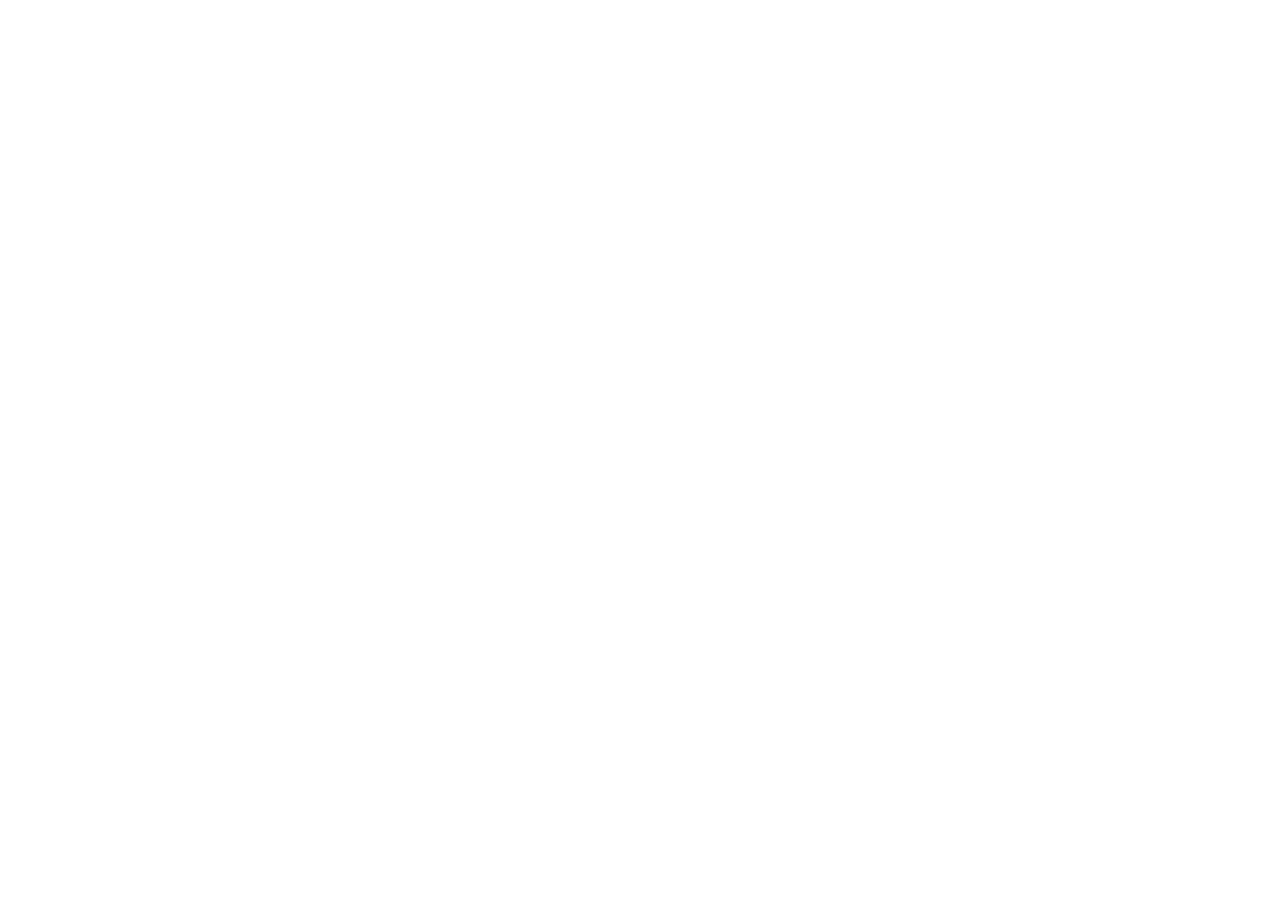
==== index.html @ fede09e0 "work on it" ====
<!DOCTYPE html>
<html lang="en">
<head>
    <meta charset="UTF-8">
    <meta name="viewport" content="width=device-width, initial-scale=1.0">
    <title>Document</title>
</head>
<body id="body-element">
    <script src = js/app.js ></script>
</body>
</html>
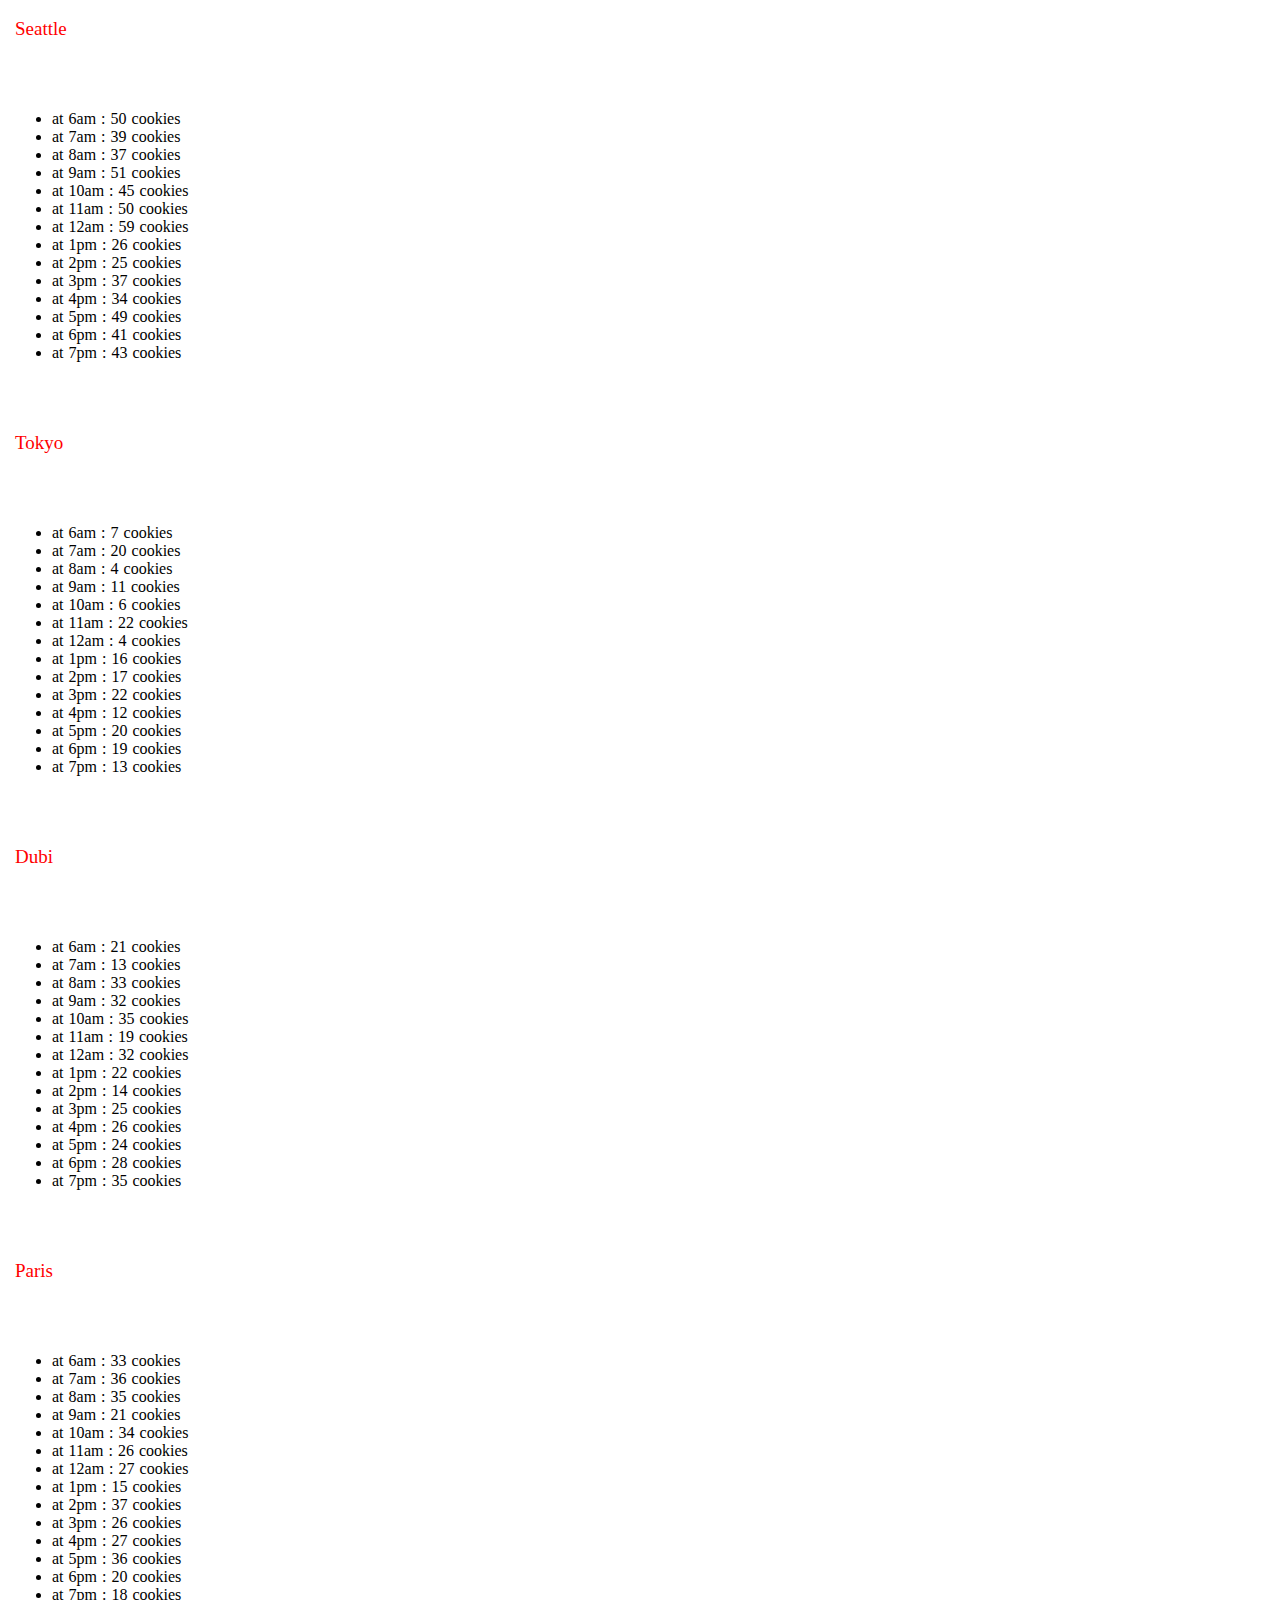
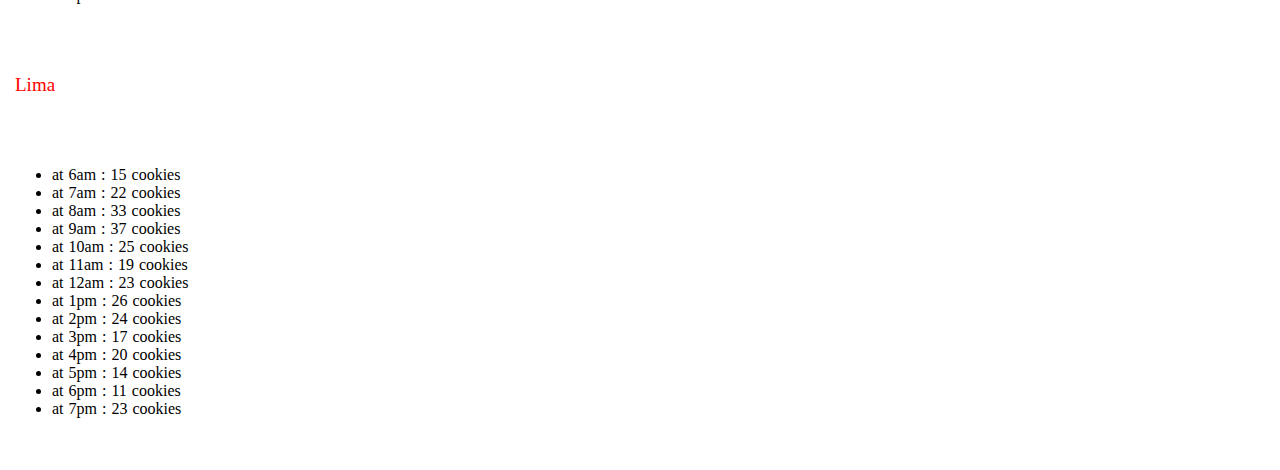
==== commit c163b84c: "work on it" ====
--- a/index.html
+++ b/index.html
@@ -4,6 +4,8 @@
     <meta charset="UTF-8">
     <meta name="viewport" content="width=device-width, initial-scale=1.0">
     <title>Document</title>
+    <link rel="stylesheet" href="css/reset.css">
+    <link rel="stylesheet" href="css/style.css">
 </head>
 <body id="body-element">
     <script src = js/app.js ></script>
--- a/css/style.css
+++ b/css/style.css
@@ -0,0 +1,26 @@
+body{
+    font-family:cursive;
+    font-size: 19px;
+    line-height: 28px;
+    word-spacing: 1px;
+
+}
+
+div {
+    margin: 50px;
+    padding: 2px;
+    border: 0;
+    font-size: 100%;
+    font: initial;
+    vertical-align: baseline;
+}
+ul {
+    list-style: initial;
+}
+
+h2 {
+    padding:10px;
+    padding: 15px;
+    font: bolder;
+    color: red;
+}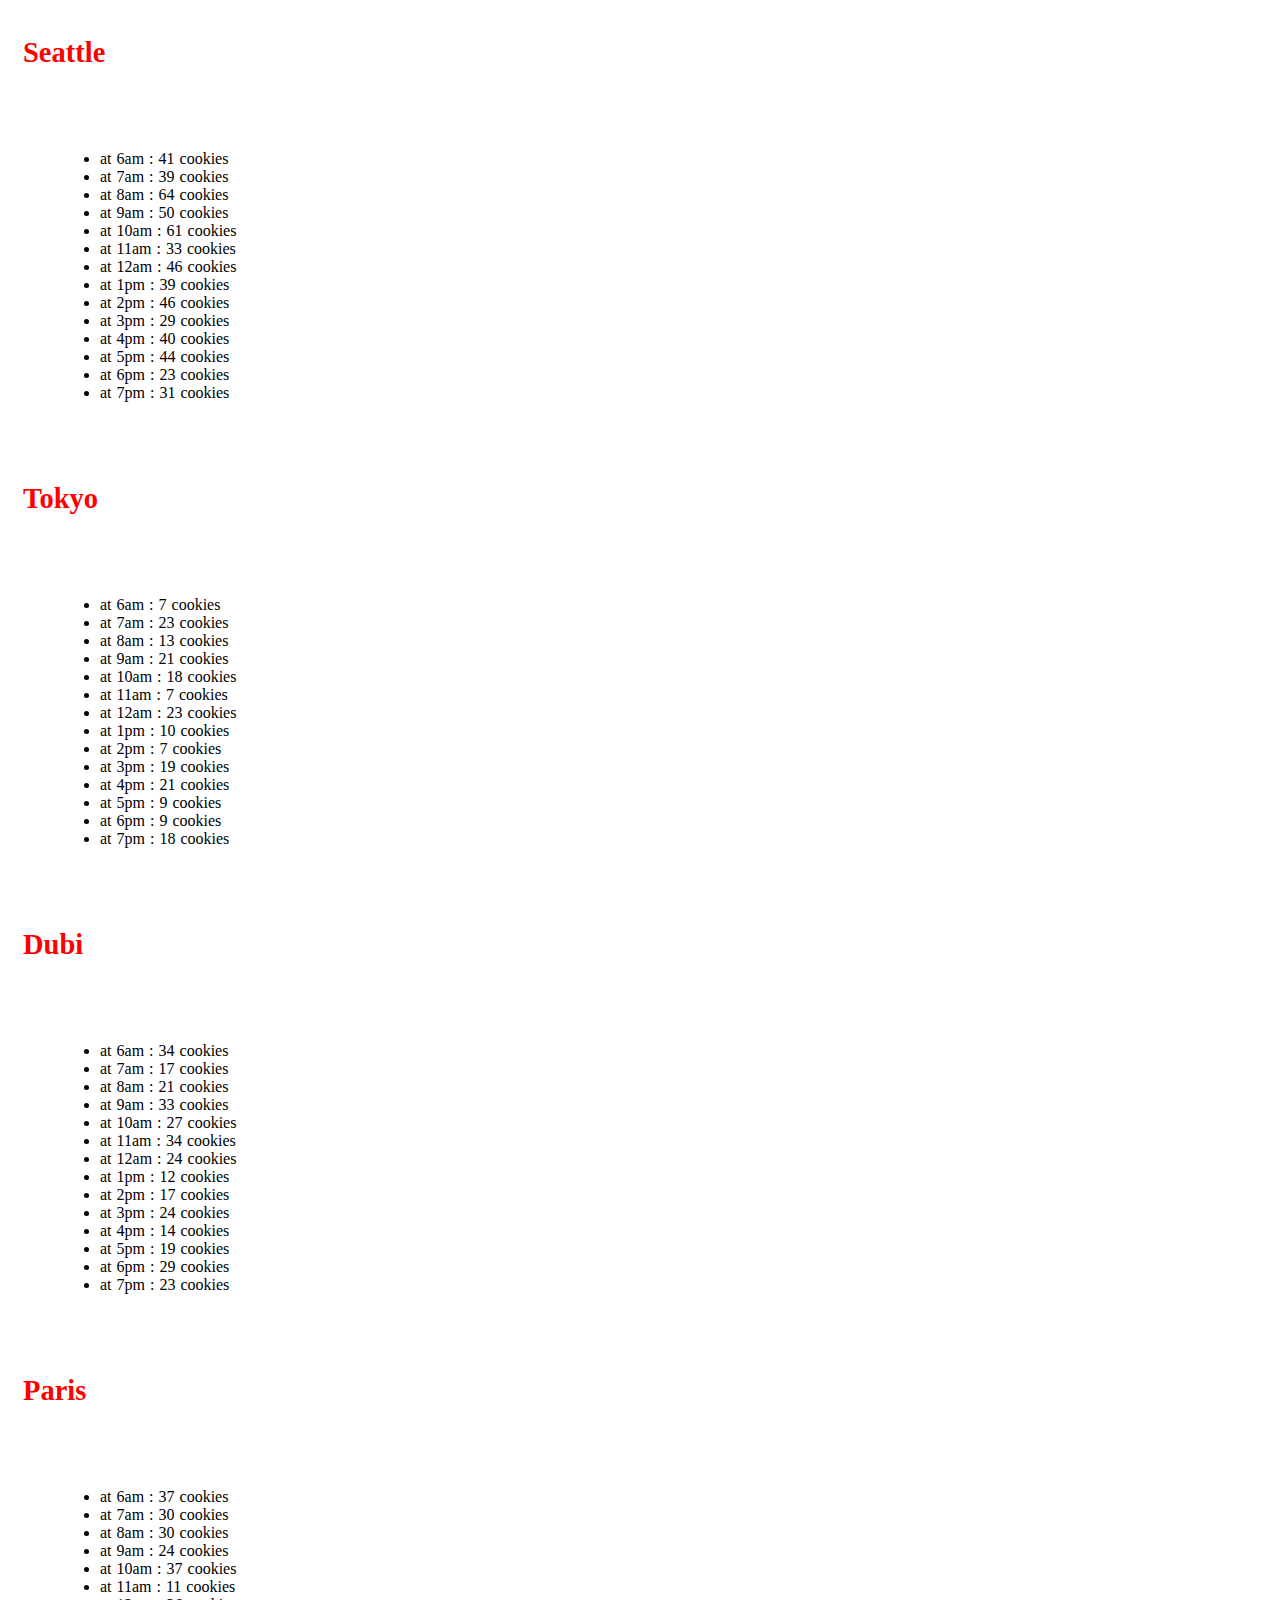
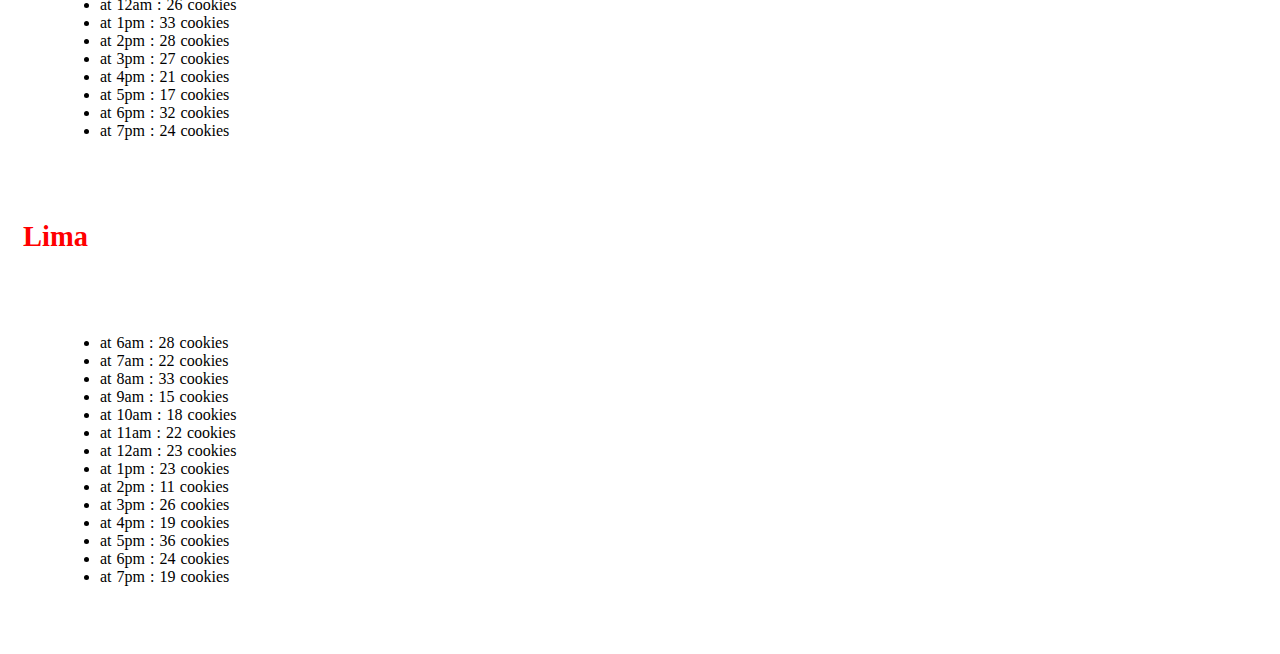
==== commit d37c3f6e: "work" ====
--- a/index.html
+++ b/index.html
@@ -4,7 +4,6 @@
     <meta charset="UTF-8">
     <meta name="viewport" content="width=device-width, initial-scale=1.0">
     <title>Document</title>
-    <link rel="stylesheet" href="css/reset.css">
     <link rel="stylesheet" href="css/style.css">
 </head>
 <body id="body-element">
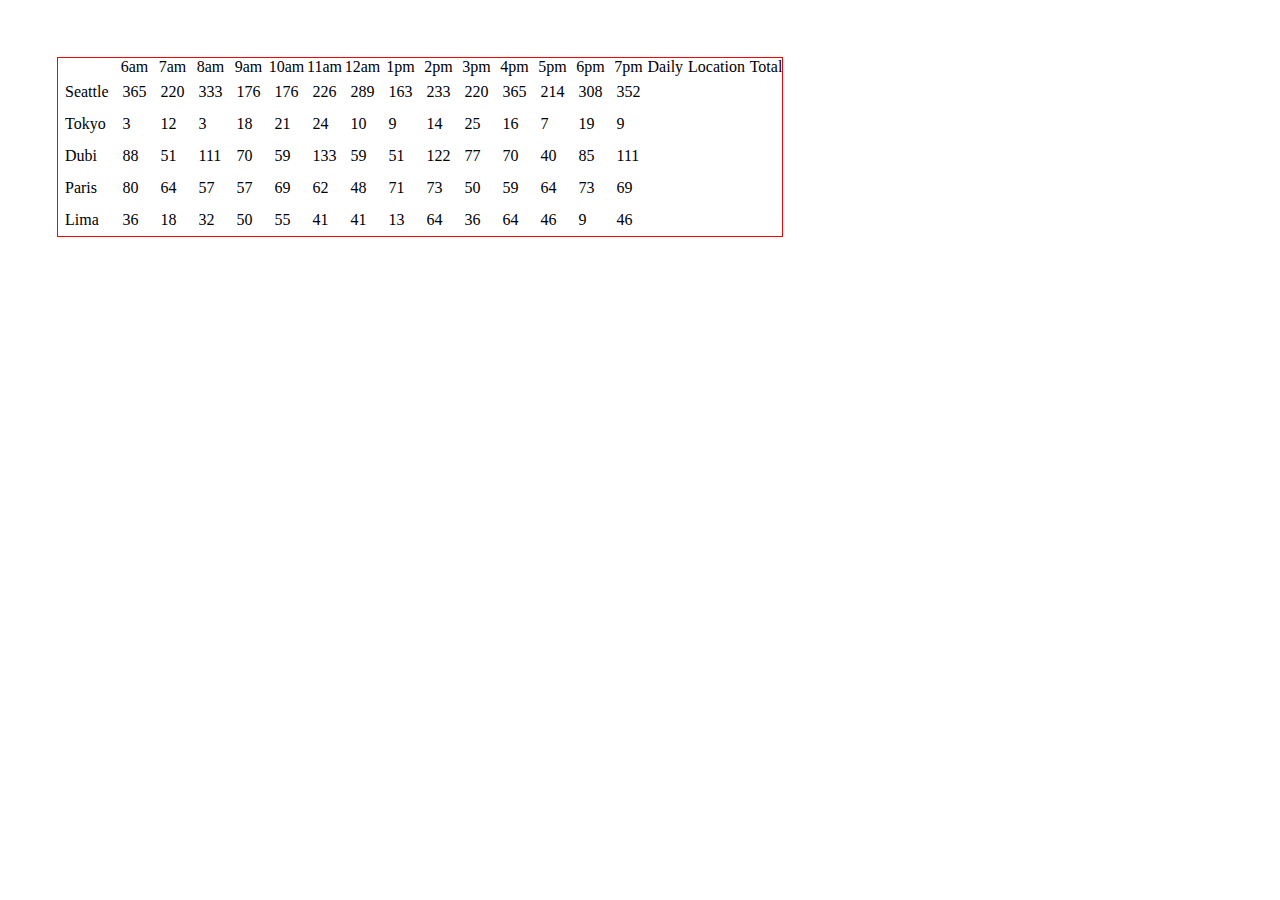
==== commit 3ccf1c1b: "still work" ====
--- a/index.html
+++ b/index.html
@@ -4,9 +4,11 @@
     <meta charset="UTF-8">
     <meta name="viewport" content="width=device-width, initial-scale=1.0">
     <title>Document</title>
+    <link rel="stylesheet" href="css/reset.css">
     <link rel="stylesheet" href="css/style.css">
 </head>
 <body id="body-element">
+    <div id="resturant"></div>
     <script src = js/app.js ></script>
 </body>
 </html>--- a/css/style.css
+++ b/css/style.css
@@ -23,4 +23,19 @@
     padding: 15px;
     font: bolder;
     color: red;
+}
+table {
+    border:1px solid red;
+    margin: 5px;
+    padding: 10px;
+    font-size: 100%;
+    font: -webkit-xxx-large;
+    vertical-align: baseline;
+}
+tr{
+    padding: 10px;
+
+}
+td {
+    padding: 7px;
 }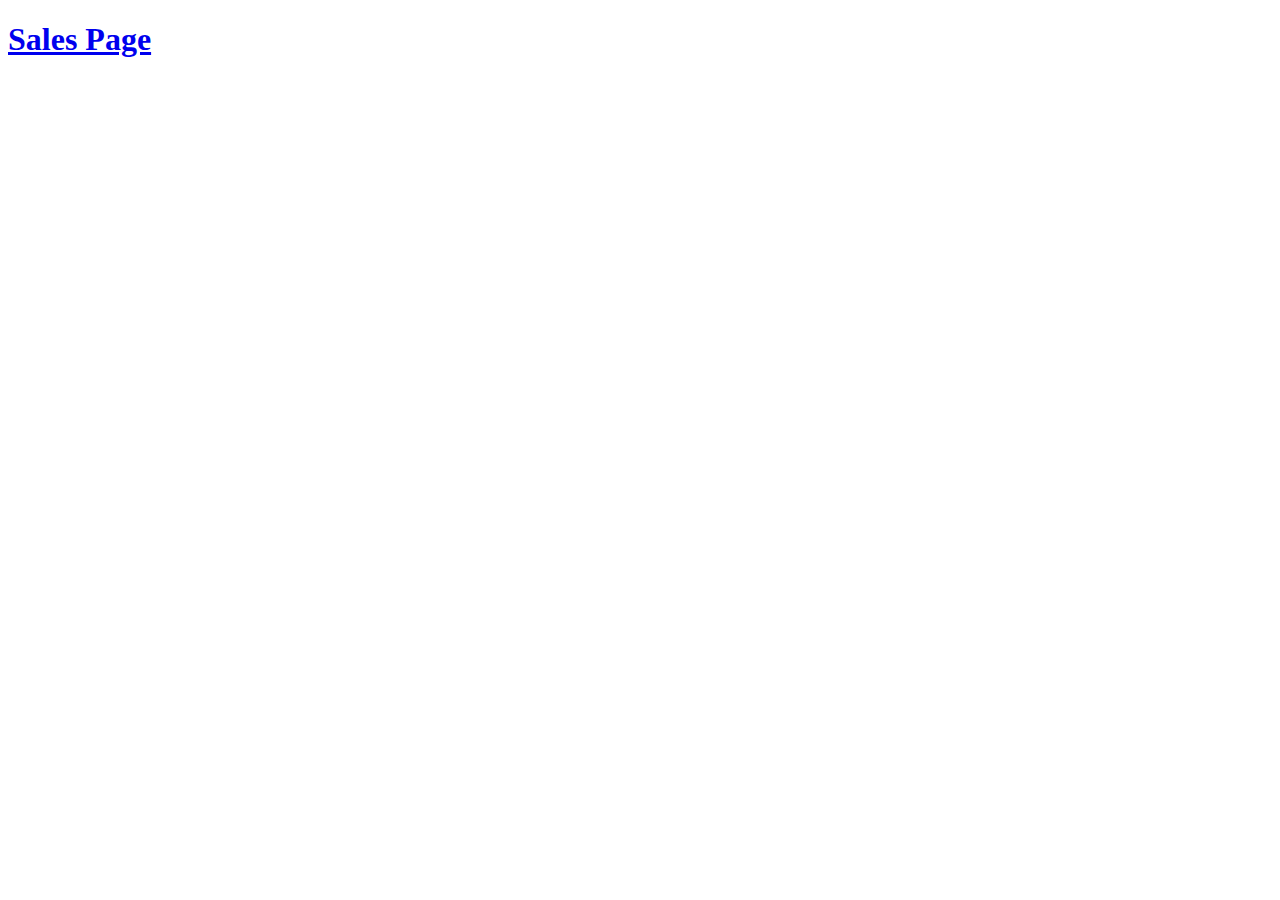
==== commit 6a167bfc: "Done" ====
--- a/index.html
+++ b/index.html
@@ -4,11 +4,8 @@
     <meta charset="UTF-8">
     <meta name="viewport" content="width=device-width, initial-scale=1.0">
     <title>Document</title>
-    <link rel="stylesheet" href="css/reset.css">
-    <link rel="stylesheet" href="css/style.css">
 </head>
-<body id="body-element">
-    <div id="resturant"></div>
-    <script src = js/app.js ></script>
+<body>
+    <a href = "sales.html"><h1>Sales Page</h1></a>
 </body>
 </html>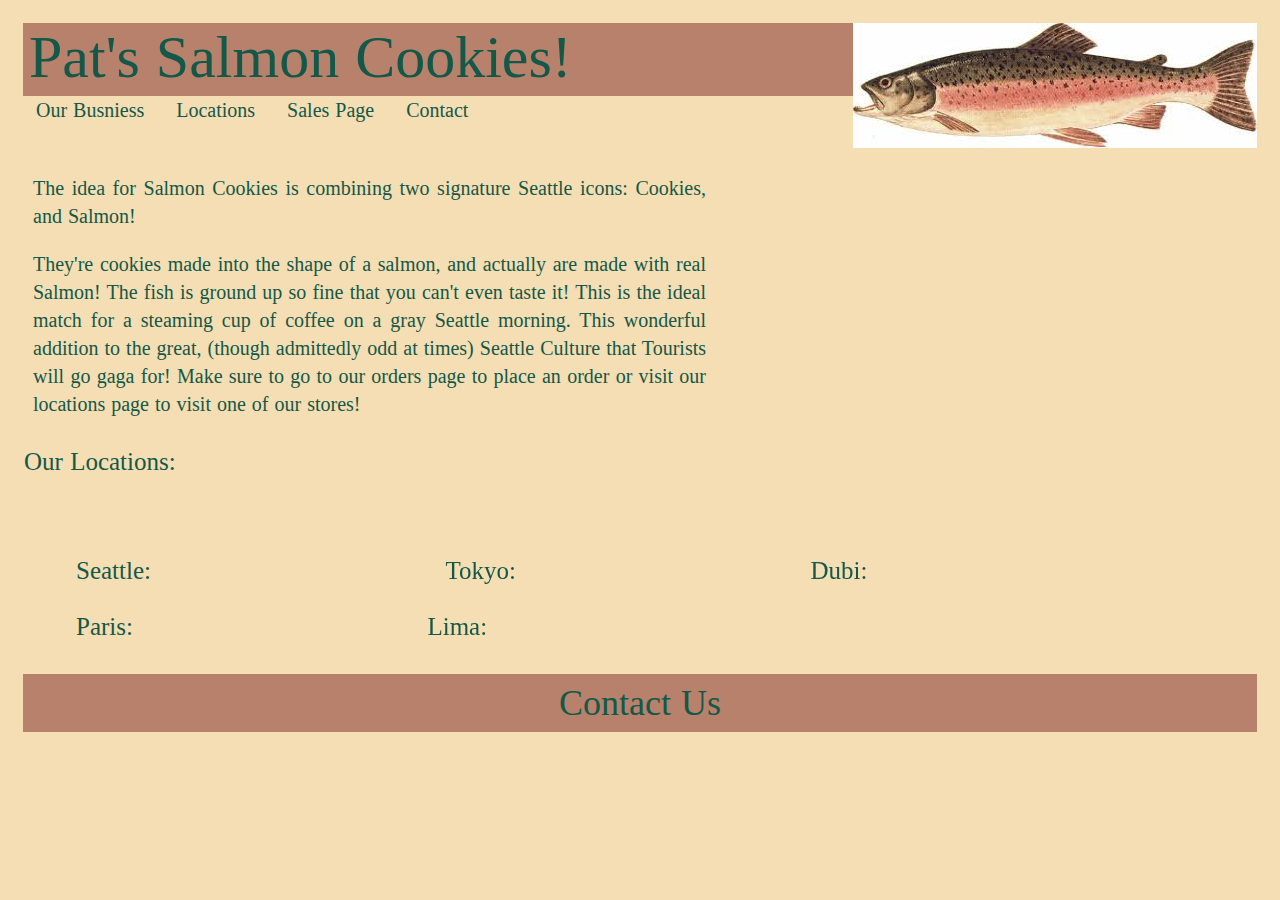
==== commit 084de875: "class8" ====
--- a/index.html
+++ b/index.html
@@ -3,9 +3,61 @@
 <head>
     <meta charset="UTF-8">
     <meta name="viewport" content="width=device-width, initial-scale=1.0">
-    <title>Document</title>
+    <title>salmon-cookies</title>
+    <link rel="stylesheet" href="css/reset.css">
+    <link rel="stylesheet" href="css/style.css">
 </head>
 <body>
-    <a href = "sales.html"><h1>Sales Page</h1></a>
+    <header>
+        
+        <img src = "img/pink.jpg" >
+        <h1>Pat's Salmon Cookies!</h1>
+
+        <nav>
+            <ul>
+                <li><a href="#Our-Busniss">Our Busniess</a></li>
+                <li><a href="#Locations">Locations</a></li>
+                <li><a href = "sales.html">Sales Page</a></li>
+                <li><a href="#Contact">Contact</a></li>
+            </ul>
+        </nav>
+    </header>
+<main>
+    <p id="Our-Busniss">
+     The idea for Salmon Cookies is combining two signature Seattle icons: Cookies, and Salmon!
+        </p>
+        <p>They're cookies made into the shape of a salmon, and actually are made with real Salmon! The fish is ground up so fine that you can't even taste it! This is the ideal match for a steaming cup of coffee on a gray Seattle morning. This wonderful addition to the great, (though admittedly odd at times) Seattle Culture that Tourists will go gaga for! Make sure to go to our orders page to place an order or visit our locations page to visit one of our stores!
+        </p>
+<h3>Our Locations:</h3>
+<div id="Locations">
+<h3>Seattle:</h3>
+<iframe src="https://www.google.com/maps/embed?pb=!1m18!1m12!1m3!1d172139.41617690967!2d-122.48215018480721!3d47.61294317999429!2m3!1f0!2f0!3f0!3m2!1i1024!2i768!4f13.1!3m3!1m2!1s0x5490102c93e83355%3A0x102565466944d59a!2sSeattle%2C%20WA%2C%20USA!5e0!3m2!1sen!2sjo!4v1582638416693!5m2!1sen!2sjo" width="600" height="450" frameborder="0" style="border:0;" allowfullscreen=""></iframe>
+<h3>Tokyo:</h3>
+<iframe src="https://www.google.com/maps/embed?pb=!1m18!1m12!1m3!1d462565.19768291805!2d54.94754067719889!3d25.07508528375935!2m3!1f0!2f0!3f0!3m2!1i1024!2i768!4f13.1!3m3!1m2!1s0x3e5f43496ad9c645%3A0xbde66e5084295162!2sDubai%20-%20United%20Arab%20Emirates!5e0!3m2!1sen!2sjo!4v1582638779039!5m2!1sen!2sjo" width="600" height="450" frameborder="0" style="border:0;" allowfullscreen=""></iframe>
+<h3>Dubi:</h3>
+<iframe src="https://www.google.com/maps/embed?pb=!1m18!1m12!1m3!1d462565.19768291805!2d54.94754067719889!3d25.07508528375935!2m3!1f0!2f0!3f0!3m2!1i1024!2i768!4f13.1!3m3!1m2!1s0x3e5f43496ad9c645%3A0xbde66e5084295162!2sDubai%20-%20United%20Arab%20Emirates!5e0!3m2!1sen!2sjo!4v1582638779039!5m2!1sen!2sjo" width="600" height="450" frameborder="0" style="border:0;" allowfullscreen=""></iframe>
+<h3>Paris:</h3>
+<iframe src="https://www.google.com/maps/embed?pb=!1m18!1m12!1m3!1d83998.94722711292!2d2.2770196087919454!3d48.85883773898234!2m3!1f0!2f0!3f0!3m2!1i1024!2i768!4f13.1!3m3!1m2!1s0x47e66e1f06e2b70f%3A0x40b82c3688c9460!2sParis%2C%20France!5e0!3m2!1sen!2sjo!4v1582638821812!5m2!1sen!2sjo" width="600" height="450" frameborder="0" style="border:0;" allowfullscreen=""></iframe>
+<h3>Lima:</h3>
+<iframe src="https://www.google.com/maps/embed?pb=!1m18!1m12!1m3!1d499487.6354170583!2d-77.26799006071839!3d-12.026498661234012!2m3!1f0!2f0!3f0!3m2!1i1024!2i768!4f13.1!3m3!1m2!1s0x9105c5f619ee3ec7%3A0x14206cb9cc452e4a!2sLima%2C%20Peru!5e0!3m2!1sen!2sjo!4v1582638907843!5m2!1sen!2sjo" width="600" height="450" frameborder="0" style="border:0;" allowfullscreen=""></iframe>
+<!-- </div>
+ <div class="OpeningHours">
+      <h3>Seattle</h3>
+      <p>Hours: 6am - 8pm</p>
+      <h3>Tokyo</h3>
+      <p>Hours: 6am - 8pm</p>
+      <h3>Dubi</h3>
+      <p>Hours: 6am - 8pm</p>
+      <h3>Paris</h3>
+      <p>Hours: 6am - 8pm</p>
+      <h3>Lima</h3>
+      <p>Hours: 6am - 8pm</p>
+    </div> --> 
+</main>
+<footer id="Contact">
+    <h2>Contact Us</h2>
+
+
+</footer>
 </body>
 </html>--- a/css/style.css
+++ b/css/style.css
@@ -0,0 +1,118 @@
+body {
+    font-family: inherit;
+    font-size: 20px;
+    line-height: 28px;
+    word-spacing: 1px;
+    padding: 30px;
+    margin: -7px;
+    background-color: wheat;
+    color: #135848;
+    background-image: url("img/pink.jpg");
+}
+main{
+    height: 550px;
+}
+div {
+    margin: 50px;
+    padding: 2px;
+    border: 0;
+    font-size: 100%;
+    font: initial;
+    vertical-align: baseline;
+}
+h1 {
+    padding-top: 20px;
+    font-size: 300%;
+    padding-bottom: 25px;
+    color: #135848;
+    text-align: justify;
+    padding-left: 6px;
+    background-color: #b7816c;
+    margin-right: 404px; 
+}
+h2 {
+    padding:10px;
+    padding: 15px;
+    font: bolder;
+    font-size: 36px;
+    text-align: center;
+    color:#135848;
+}
+h3 {
+    font-size: 25px;
+    padding: 4px;
+    color: #135848;
+    margin: -3px;
+    display: unset;
+    font: bold;
+    }
+ul li  {margin: 3px;
+        padding: 10px;
+        border: 0;
+        font-size: 100%;
+        font: inherit;
+        vertical-align: baseline;
+        display: inline;
+        text-align: center;
+    }
+p {
+        padding: 10px;
+        width: 673px;
+        text-align: justify;
+        padding-bottom: 30px;
+        font:bold;
+    }
+#Our-Busniss {
+        padding: 10px;
+        padding-top: 50px;
+    
+     }
+img {
+        float: right;
+    }
+iframe{
+        
+        border-style: none;
+        width: 25%; 
+        height: 50px
+    }
+a {
+        text-decoration: none;
+        color:#135848;
+     }
+footer{
+        background-color: #b7816c;
+
+     }
+    
+table , tr , td , th {
+    border: 1px solid black;
+    margin: 5px;
+    padding: 10px;
+    font-size: 100%;
+    font: -webkit-xxx-large;
+    vertical-align: baseline;
+    background-color: teal;
+    font-family: cursive;
+    color: white;
+    text-align: center;
+}
+
+.OpeningHours {
+    font-family: Arial,Verdana;
+    color: black;
+    font-size: 14px;
+    font-weight: bolder;
+    padding-bottom: 20px;
+    display:inline;
+  }
+
+
+
+
+    
+    
+
+ 
+ 
+ 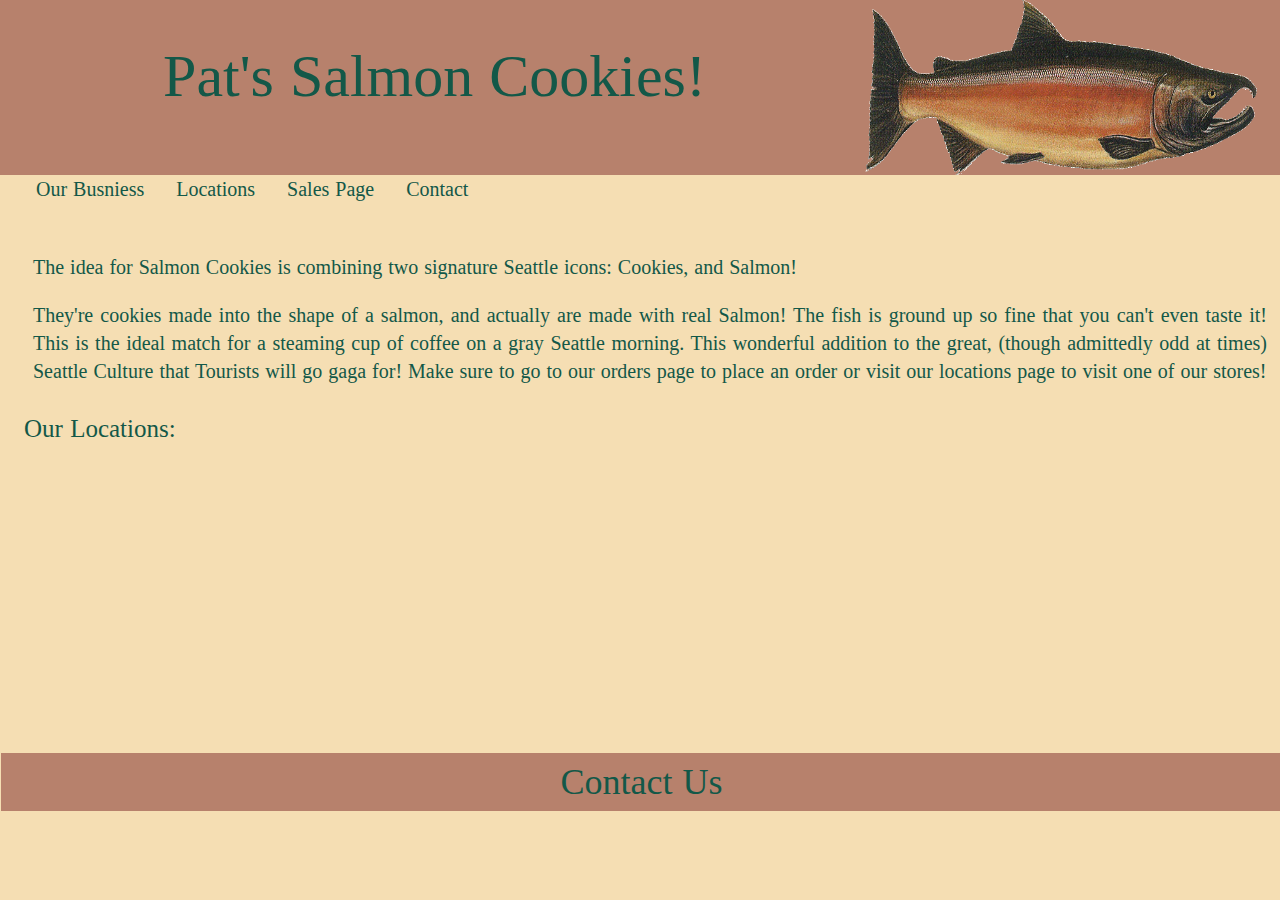
==== commit 30b7dd4c: "still" ====
--- a/index.html
+++ b/index.html
@@ -10,19 +10,17 @@
 <body>
     <header>
         
-        <img src = "img/pink.jpg" >
-        <h1>Pat's Salmon Cookies!</h1>
-
-        <nav>
+        <img src = "img/salmon (1).png" >
+            <h1>Pat's Salmon Cookies!</h1>
             <ul>
                 <li><a href="#Our-Busniss">Our Busniess</a></li>
                 <li><a href="#Locations">Locations</a></li>
                 <li><a href = "sales.html">Sales Page</a></li>
                 <li><a href="#Contact">Contact</a></li>
             </ul>
-        </nav>
     </header>
 <main>
+
     <p id="Our-Busniss">
      The idea for Salmon Cookies is combining two signature Seattle icons: Cookies, and Salmon!
         </p>
@@ -30,15 +28,11 @@
         </p>
 <h3>Our Locations:</h3>
 <div id="Locations">
-<h3>Seattle:</h3>
+
 <iframe src="https://www.google.com/maps/embed?pb=!1m18!1m12!1m3!1d172139.41617690967!2d-122.48215018480721!3d47.61294317999429!2m3!1f0!2f0!3f0!3m2!1i1024!2i768!4f13.1!3m3!1m2!1s0x5490102c93e83355%3A0x102565466944d59a!2sSeattle%2C%20WA%2C%20USA!5e0!3m2!1sen!2sjo!4v1582638416693!5m2!1sen!2sjo" width="600" height="450" frameborder="0" style="border:0;" allowfullscreen=""></iframe>
-<h3>Tokyo:</h3>
+<iframe src="https://www.google.com/maps/embed?pb=!1m18!1m12!1m3!1d207446.973057131!2d139.60077985918304!3d35.66816252431043!2m3!1f0!2f0!3f0!3m2!1i1024!2i768!4f13.1!3m3!1m2!1s0x60188b857628235d%3A0xcdd8aef709a2b520!2sTokyo%2C%20Japan!5e0!3m2!1sen!2sjo!4v1582701885176!5m2!1sen!2sjo" width="600" height="450" frameborder="0" style="border:0;" allowfullscreen=""></iframe>
 <iframe src="https://www.google.com/maps/embed?pb=!1m18!1m12!1m3!1d462565.19768291805!2d54.94754067719889!3d25.07508528375935!2m3!1f0!2f0!3f0!3m2!1i1024!2i768!4f13.1!3m3!1m2!1s0x3e5f43496ad9c645%3A0xbde66e5084295162!2sDubai%20-%20United%20Arab%20Emirates!5e0!3m2!1sen!2sjo!4v1582638779039!5m2!1sen!2sjo" width="600" height="450" frameborder="0" style="border:0;" allowfullscreen=""></iframe>
-<h3>Dubi:</h3>
-<iframe src="https://www.google.com/maps/embed?pb=!1m18!1m12!1m3!1d462565.19768291805!2d54.94754067719889!3d25.07508528375935!2m3!1f0!2f0!3f0!3m2!1i1024!2i768!4f13.1!3m3!1m2!1s0x3e5f43496ad9c645%3A0xbde66e5084295162!2sDubai%20-%20United%20Arab%20Emirates!5e0!3m2!1sen!2sjo!4v1582638779039!5m2!1sen!2sjo" width="600" height="450" frameborder="0" style="border:0;" allowfullscreen=""></iframe>
-<h3>Paris:</h3>
 <iframe src="https://www.google.com/maps/embed?pb=!1m18!1m12!1m3!1d83998.94722711292!2d2.2770196087919454!3d48.85883773898234!2m3!1f0!2f0!3f0!3m2!1i1024!2i768!4f13.1!3m3!1m2!1s0x47e66e1f06e2b70f%3A0x40b82c3688c9460!2sParis%2C%20France!5e0!3m2!1sen!2sjo!4v1582638821812!5m2!1sen!2sjo" width="600" height="450" frameborder="0" style="border:0;" allowfullscreen=""></iframe>
-<h3>Lima:</h3>
 <iframe src="https://www.google.com/maps/embed?pb=!1m18!1m12!1m3!1d499487.6354170583!2d-77.26799006071839!3d-12.026498661234012!2m3!1f0!2f0!3f0!3m2!1i1024!2i768!4f13.1!3m3!1m2!1s0x9105c5f619ee3ec7%3A0x14206cb9cc452e4a!2sLima%2C%20Peru!5e0!3m2!1sen!2sjo!4v1582638907843!5m2!1sen!2sjo" width="600" height="450" frameborder="0" style="border:0;" allowfullscreen=""></iframe>
 <!-- </div>
  <div class="OpeningHours">
--- a/css/style.css
+++ b/css/style.css
@@ -7,7 +7,6 @@
     margin: -7px;
     background-color: wheat;
     color: #135848;
-    background-image: url("img/pink.jpg");
 }
 main{
     height: 550px;
@@ -19,16 +18,20 @@
     font-size: 100%;
     font: initial;
     vertical-align: baseline;
+    width: 290px;
 }
 h1 {
-    padding-top: 20px;
+    padding-top: 63px;;
     font-size: 300%;
     padding-bottom: 25px;
     color: #135848;
-    text-align: justify;
+    text-align: center;
     padding-left: 6px;
-    background-color: #b7816c;
-    margin-right: 404px; 
+    background-color: #b7816c; 
+    margin-right: -25px;
+    margin-left: -25px;
+    padding-bottom: 85px;
+    margin-top: -24px;
 }
 h2 {
     padding:10px;
@@ -46,42 +49,47 @@
     display: unset;
     font: bold;
     }
-ul li  {margin: 3px;
-        padding: 10px;
-        border: 0;
-        font-size: 100%;
-        font: inherit;
-        vertical-align: baseline;
-        display: inline;
-        text-align: center;
+ul li  {
+    margin: 3px;
+    padding: 10px;
+    border: 0;
+    font-size: 100%;
+    font: inherit;
+    vertical-align: baseline;
+    display: inline;
+    text-align: center;
     }
 p {
-        padding: 10px;
-        width: 673px;
-        text-align: justify;
-        padding-bottom: 30px;
-        font:bold;
+    padding: 10px;
+    width: 100%;
+    text-align: justify;
+    padding-bottom: 30px;
+    font:bold;
     }
 #Our-Busniss {
-        padding: 10px;
-        padding-top: 50px;
+    padding: 10px;
+    padding-top: 50px;
     
      }
 img {
-        float: right;
+    float: right;
+    width: 392px;
+    height: 176px;
     }
 iframe{
         
-        border-style: none;
-        width: 25%; 
-        height: 50px
+    width: 14%;
+    height: 201px;
     }
 a {
         text-decoration: none;
         color:#135848;
+        text-align: center;
      }
 footer{
         background-color: #b7816c;
+        margin-right: -25px;
+        margin-left: -22px;
 
      }
     
@@ -98,21 +106,72 @@
     text-align: center;
 }
 
-.OpeningHours {
-    font-family: Arial,Verdana;
-    color: black;
-    font-size: 14px;
-    font-weight: bolder;
-    padding-bottom: 20px;
-    display:inline;
-  }
+form-style-5{
+	max-width: 500px;
+	padding: 10px 20px;
+	background: #f4f7f8;
+	margin: 10px auto;
+	padding: 20px;
+	background: #f4f7f8;
+	border-radius: 8px;
+	font-family: Georgia, "Times New Roman", Times, serif;
+}
+.form-style-5 fieldset{
+	border: none;
+}
+.form-style-5 legend {
+	font-size: 1.4em;
+	margin-bottom: 10px;
+}
+.form-style-5 label {
+	display: block;
+	margin-bottom: 8px;
+}
 
-
-
+.form-style-5 input[type="text"]{
+    font-family: Georgia, "Times New Roman", Times, serif;
+	background: rgba(255,255,255,.1);
+	border: none;
+	border-radius: 4px;
+	font-size: 15px;
+	margin: 0;
+	outline: 0;
+	padding: 10px;
+	width: 100%;
+	box-sizing: border-box; 
+	-webkit-box-sizing: border-box;
+	-moz-box-sizing: border-box; 
+	background-color: #e8eeef;
+	color:#8a97a0;
+	-webkit-box-shadow: 0 1px 0 rgba(0,0,0,0.03) inset;
+	box-shadow: 0 1px 0 rgba(0,0,0,0.03) inset;
+	margin-bottom: 30px;
+}
 
     
-    
+.form-style-5 input[type="text"]:focus{
+    background: #d2d9dd;
 
- 
- 
- +}
+.form-style-5 input[type="submit"]{
+    position: relative;
+	display: block;
+	padding: 19px 39px 18px 39px;
+	color: #FFF;
+	margin: 0 auto;
+	background: #1abc9c;
+	font-size: 18px;
+	text-align: center;
+	font-style: normal;
+	width: 100%;
+	border: 1px solid #16a085;
+	border-width: 1px 1px 3px;
+	margin-bottom: 10px;
+}
+.form-style-5 input[type="submit"]:hover{
+    background: #109177;
+}
+
+ #Locations{
+      width: 130%;
+ }
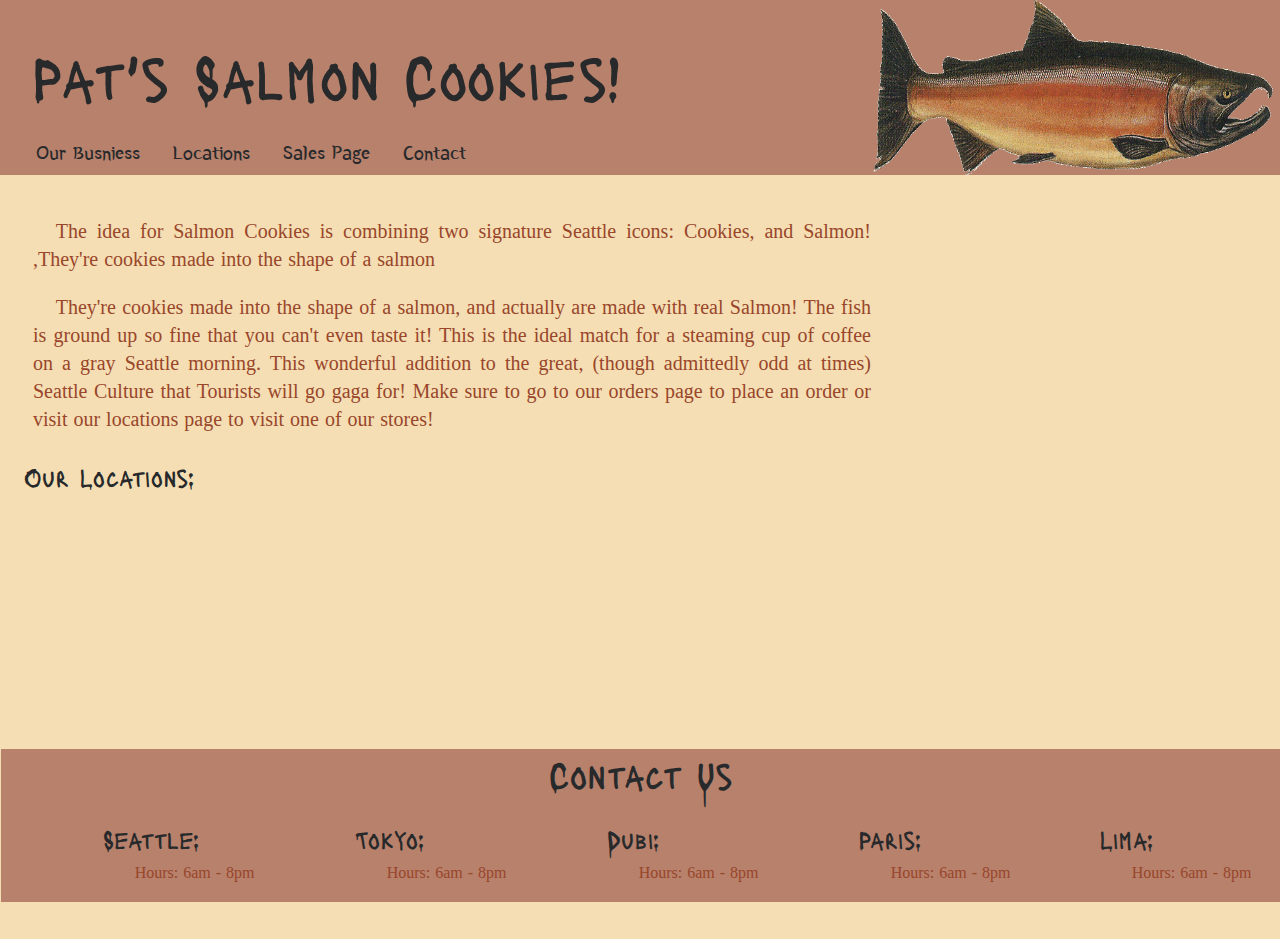
==== commit 4f0a90e9: "i think it's done" ====
--- a/index.html
+++ b/index.html
@@ -4,13 +4,15 @@
     <meta charset="UTF-8">
     <meta name="viewport" content="width=device-width, initial-scale=1.0">
     <title>salmon-cookies</title>
+    <link href="https://fonts.googleapis.com/css?family=Lacquer|Yeon+Sung&display=swap" rel="stylesheet">
     <link rel="stylesheet" href="css/reset.css">
     <link rel="stylesheet" href="css/style.css">
 </head>
 <body>
     <header>
-        
+       
         <img src = "img/salmon (1).png" >
+    
             <h1>Pat's Salmon Cookies!</h1>
             <ul>
                 <li><a href="#Our-Busniss">Our Busniess</a></li>
@@ -22,7 +24,7 @@
 <main>
 
     <p id="Our-Busniss">
-     The idea for Salmon Cookies is combining two signature Seattle icons: Cookies, and Salmon!
+     The idea for Salmon Cookies is combining two signature Seattle icons: Cookies, and Salmon! ,They're cookies made into the shape of a salmon
         </p>
         <p>They're cookies made into the shape of a salmon, and actually are made with real Salmon! The fish is ground up so fine that you can't even taste it! This is the ideal match for a steaming cup of coffee on a gray Seattle morning. This wonderful addition to the great, (though admittedly odd at times) Seattle Culture that Tourists will go gaga for! Make sure to go to our orders page to place an order or visit our locations page to visit one of our stores!
         </p>
@@ -34,24 +36,21 @@
 <iframe src="https://www.google.com/maps/embed?pb=!1m18!1m12!1m3!1d462565.19768291805!2d54.94754067719889!3d25.07508528375935!2m3!1f0!2f0!3f0!3m2!1i1024!2i768!4f13.1!3m3!1m2!1s0x3e5f43496ad9c645%3A0xbde66e5084295162!2sDubai%20-%20United%20Arab%20Emirates!5e0!3m2!1sen!2sjo!4v1582638779039!5m2!1sen!2sjo" width="600" height="450" frameborder="0" style="border:0;" allowfullscreen=""></iframe>
 <iframe src="https://www.google.com/maps/embed?pb=!1m18!1m12!1m3!1d83998.94722711292!2d2.2770196087919454!3d48.85883773898234!2m3!1f0!2f0!3f0!3m2!1i1024!2i768!4f13.1!3m3!1m2!1s0x47e66e1f06e2b70f%3A0x40b82c3688c9460!2sParis%2C%20France!5e0!3m2!1sen!2sjo!4v1582638821812!5m2!1sen!2sjo" width="600" height="450" frameborder="0" style="border:0;" allowfullscreen=""></iframe>
 <iframe src="https://www.google.com/maps/embed?pb=!1m18!1m12!1m3!1d499487.6354170583!2d-77.26799006071839!3d-12.026498661234012!2m3!1f0!2f0!3f0!3m2!1i1024!2i768!4f13.1!3m3!1m2!1s0x9105c5f619ee3ec7%3A0x14206cb9cc452e4a!2sLima%2C%20Peru!5e0!3m2!1sen!2sjo!4v1582638907843!5m2!1sen!2sjo" width="600" height="450" frameborder="0" style="border:0;" allowfullscreen=""></iframe>
-<!-- </div>
- <div class="OpeningHours">
-      <h3>Seattle</h3>
-      <p>Hours: 6am - 8pm</p>
-      <h3>Tokyo</h3>
-      <p>Hours: 6am - 8pm</p>
-      <h3>Dubi</h3>
-      <p>Hours: 6am - 8pm</p>
-      <h3>Paris</h3>
-      <p>Hours: 6am - 8pm</p>
-      <h3>Lima</h3>
-      <p>Hours: 6am - 8pm</p>
-    </div> --> 
+
 </main>
 <footer id="Contact">
     <h2>Contact Us</h2>
-
-
+    <div class="seattle-opening"><h3>Seattle:</h3>
+        <p>Hours: 6am - 8pm</p></div>
+      <div class="tokyo-opening"><h3>Tokyo:</h3>
+        <p>Hours: 6am - 8pm</p></div>
+      <div class="dubi-opening"><h3>Dubi:</h3>
+        <p>Hours: 6am - 8pm</p></div>
+      <div class="paris-opening"><h3>Paris:</h3>
+        <p>Hours: 6am - 8pm</p></div>
+      <div class="lima-opening"><h3>Lima:</h3>
+        <p>Hours: 6am - 8pm</p></div>
+        
 </footer>
 </body>
 </html>--- a/css/style.css
+++ b/css/style.css
@@ -6,32 +6,38 @@
     padding: 30px;
     margin: -7px;
     background-color: wheat;
-    color: #135848;
+    color:  #99462b;
+    width: 100%;
+    font-family: 'Yeon Sung' ;
+
 }
 main{
     height: 550px;
 }
 div {
-    margin: 50px;
+    margin: 10px;
     padding: 2px;
     border: 0;
     font-size: 100%;
     font: initial;
     vertical-align: baseline;
     width: 290px;
+    margin-top: 10px;
+    margin-left: -8px;
 }
 h1 {
     padding-top: 63px;;
     font-size: 300%;
     padding-bottom: 25px;
-    color: #135848;
-    text-align: center;
-    padding-left: 6px;
+    color: #27292b;
+    text-align: left;
+    padding-left: 35px;
     background-color: #b7816c; 
     margin-right: -25px;
     margin-left: -25px;
     padding-bottom: 85px;
     margin-top: -24px;
+    font-family: 'Lacquer','Yeon Sung' ;
 }
 h2 {
     padding:10px;
@@ -39,15 +45,19 @@
     font: bolder;
     font-size: 36px;
     text-align: center;
-    color:#135848;
+    color:#27292b;
+    font-family: 'Lacquer','Yeon Sung' ;
+    padding-top: 12px;
 }
 h3 {
     font-size: 25px;
     padding: 4px;
-    color: #135848;
+    color: #27292b;
     margin: -3px;
     display: unset;
     font: bold;
+    font-family:'Lacquer',cursive,'Yeon Sung' ;
+
     }
 ul li  {
     margin: 3px;
@@ -58,13 +68,18 @@
     vertical-align: baseline;
     display: inline;
     text-align: center;
+    
+    }
+    ul{
+        margin-top: -36px;
     }
 p {
     padding: 10px;
-    width: 100%;
-    text-align: justify;
+    width: 838px;    text-align: justify;
     padding-bottom: 30px;
     font:bold;
+    text-indent: 6mm;
+    font-family: cursive;
     }
 #Our-Busniss {
     padding: 10px;
@@ -73,37 +88,46 @@
      }
 img {
     float: right;
-    width: 392px;
+    width: 400px;
     height: 176px;
+    padding-top: 0px;
+    padding-right: 30px;
     }
 iframe{
         
     width: 14%;
     height: 201px;
+    padding-left: 11px;
+   
     }
 a {
         text-decoration: none;
-        color:#135848;
+        color:#27292b;
         text-align: center;
      }
 footer{
         background-color: #b7816c;
         margin-right: -25px;
         margin-left: -22px;
-
-     }
+        width:100%;
+        height: 153px; 
+        margin-top: 32px;
+    }
     
 table , tr , td , th {
     border: 1px solid black;
-    margin: 5px;
+    margin: 18px;
     padding: 10px;
     font-size: 100%;
     font: -webkit-xxx-large;
     vertical-align: baseline;
-    background-color: teal;
-    font-family: cursive;
+    background-color: #8cb595;
+    font-family: 'Yeon Sung' ;
     color: white;
     text-align: center;
+    margin-top: 90px;
+    margin-left: 244px;
+
 }
 
 form-style-5{
@@ -114,7 +138,8 @@
 	padding: 20px;
 	background: #f4f7f8;
 	border-radius: 8px;
-	font-family: Georgia, "Times New Roman", Times, serif;
+    font-family:'Yeon Sung', Georgia, "Times New Roman", Times, serif;
+ 
 }
 .form-style-5 fieldset{
 	border: none;
@@ -129,7 +154,7 @@
 }
 
 .form-style-5 input[type="text"]{
-    font-family: Georgia, "Times New Roman", Times, serif;
+    font-family:'Yeon Sung',Georgia, "Times New Roman", Times, serif;
 	background: rgba(255,255,255,.1);
 	border: none;
 	border-radius: 4px;
@@ -159,7 +184,7 @@
 	padding: 19px 39px 18px 39px;
 	color: #FFF;
 	margin: 0 auto;
-	background: #1abc9c;
+	background: #b7816c;
 	font-size: 18px;
 	text-align: center;
 	font-style: normal;
@@ -175,3 +200,42 @@
  #Locations{
       width: 130%;
  }
+.seattle-opening{
+    display: inline-block;
+    margin-top: 18px;
+    margin-left: 99px;
+    width: 132px;
+}
+.tokyo-opening{
+    display: inline-block;
+    margin-top: 18px;
+    margin-left: 99px;
+    width: 132px;
+}
+.dubi-opening{
+    display: inline-block;
+    margin-top: 18px;
+    margin-left: 99px;
+    width: 132px;
+}
+.paris-opening{
+    display: inline-block;
+    margin-top: 18px;
+    margin-left: 99px;
+    width: 132px;
+}
+.lima-opening{
+    display: inline-block;
+    margin-top: 18px;
+    margin-left: 88px;
+    width: 132px;
+}
+form#locations{
+    font-family:'Yeon Sung', Georgia, "Times New Roman", Times, serif;
+    margin-top: 45px;
+    margin-left: 473px;
+    background-color: #8cb595;
+    width: 316px;
+    padding: 21px;
+}
+
